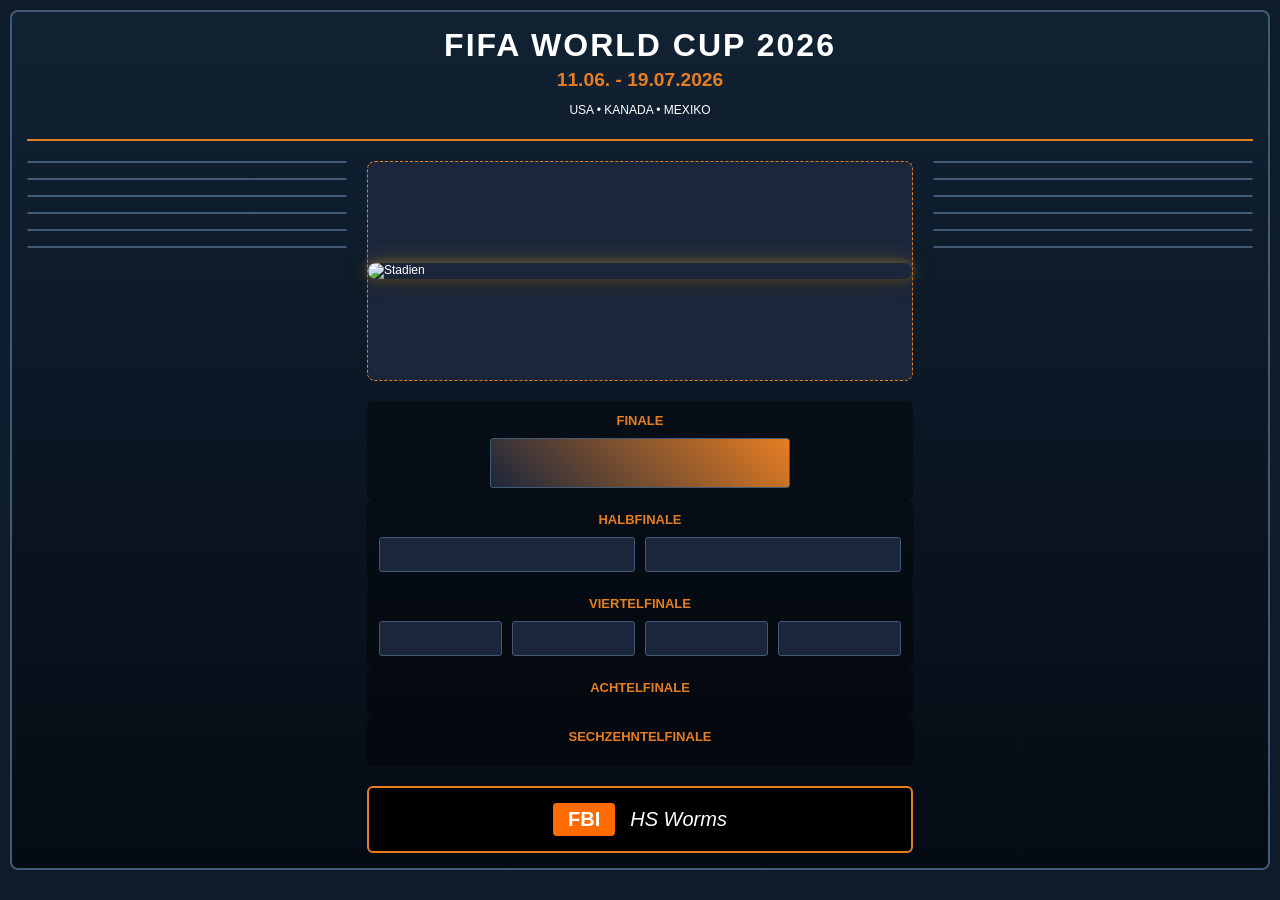
==== finalphase.html @ f233c91b "neue layout" ====
<!DOCTYPE html>
<html lang="fr">
<head>
    <meta charset="UTF-8">
    <meta name="viewport" content="width=device-width, initial-scale=1.0">
    <title>FIFA WORLD CUP  2026</title>
    <link rel="stylesheet" href="finalphase.css">
</head>
<body>

    <div class="main-container">
        <header class="main-header">
            <h1>FIFA WORLD CUP  2026</h1>
            <p class="dates">11.06. - 19.07.2026</p>
            <p class="locations">USA • KANADA • MEXIKO</p>
        </header>

        <div class="content-grid">
            
            <aside class="column-groups">
                <div class="group-card" data-group="A"></div>
                <div class="group-card" data-group="B"></div>
                <div class="group-card" data-group="C"></div>
                <div class="group-card" data-group="D"></div>
                <div class="group-card" data-group="E"></div>
                <div class="group-card" data-group="F"></div>
            </aside>


            
            <main class="center-stage">
             <!--   <section class="tournament-info">
                    <div class="-stadien-card">

                        <img src="stadien.png" alt="Stadien" class="stadien-image">
                    </div>
                       
                </section>
                -->
                
                <div class="map-section">
                    <div class="stadien-card">
                    <img src="stadien.png" alt="Stadien" class="stadien-image">
                    </div>
                </div>

                <div class="knockout-stage">
                    <div class="ko-row finale">
                        <h3>FINALE</h3>
                        <div class="match-slot big"></div>
                    </div>
                    <div class="ko-row halbfinale">
                        <h3>HALBFINALE</h3>
                        <div class="slots"><div class="match-slot"></div><div class="match-slot"></div></div>
                    </div>
                    <div class="ko-row viertelfinale">
                        <h3>VIERTELFINALE</h3>
                        <div class="slots"><div class="match-slot"></div><div class="match-slot"></div><div class="match-slot"></div><div class="match-slot"></div></div>
                    </div>
                    <div class="ko-row achtelfinale">
                        <h3>ACHTELFINALE</h3>
                        <div class="slots-grid-8"></div>
                    </div>
                    <div class="ko-row sechzehntelfinale">
                        <h3>SECHZEHNTELFINALE</h3>
                        <div class="slots-grid-16"></div>
                    </div>
                </div>

                <footer class="sponsor-banner">
                    <div class="fristo-logo">FBI</div>
                    <div class="getraenke-text">HS Worms</div>
                </footer>
            </main>

            <aside class="column-groups">
                <div class="group-card" data-group="G"></div>
                <div class="group-card" data-group="H"></div>
                <div class="group-card" data-group="I"></div>
                <div class="group-card" data-group="J"></div>
                <div class="group-card" data-group="K"></div>
                <div class="group-card" data-group="L"></div>
            </aside>

        </div>
    </div>

    <script src="finalphase.js"></script>
</body>
</html>
---- finalphase.css ----
:root {
    --bg-dark: #0d1b2a;
    --panel-bg: rgba(16, 28, 44, 0.95);
    --text-light: #ffffff;
    --accent-orange: #e67e22;
    --group-header-bg: #1b263b;
    --border-color: #415a77;
}

* {
    box-sizing: border-box;
}

body {
    margin: 0;
    padding: 10px;
    background-color: var(--bg-dark);
    color: var(--text-light);
    font-family: 'Arial', sans-serif;
    font-size: 12px;
    background-image: url('img/football-pattern.png');
    background-size: cover;
    background-position: center center;
    background-repeat: no-repeat;
    background-attachment: fixed;
}

.main-container {
    max-width: 1600px;
    margin: 0 auto;
    border: 2px solid var(--border-color);
    padding: 15px;
    background: linear-gradient(180deg, #112233 0%, #050b14 100%);
    border-radius: 8px;
    border-radius: 8px;
    background-color: rgba(10, 20, 30, 0.7);
}

/* HEADER */
.main-header {
    text-align: center;
    margin-bottom: 20px;
    border-bottom: 2px solid var(--accent-orange);
    padding-bottom: 10px;
}

.main-header h1 {
    font-size: 2rem;
    margin: 0;
    letter-spacing: 2px;
}

.dates {
    font-size: 1.2rem;
    color: var(--accent-orange);
    margin: 5px 0;
    font-weight: bold;
}

/* GRILLE PRINCIPALE (Desktop par défaut) */
.content-grid {
    display: grid;
    grid-template-columns: 320px 1fr 320px;
    gap: 20px;
}

.column-groups {
    display: flex;
    flex-direction: column;
    gap: 15px;
}

/* BLOCS DE GROUPES */
.group-card {
    background-color: var(--panel-bg);
    border: 1px solid var(--border-color);
    border-radius: 4px;
    overflow: hidden;
}

.group-header {
    background-color: var(--group-header-bg);
    color: var(--accent-orange);
    padding: 8px;
    font-weight: bold;
    text-align: center;
    border-bottom: 1px solid var(--border-color);
}

.match-row {
    display: flex;
    align-items: center;
    justify-content: space-between;
    padding: 6px 8px;
    border-bottom: 1px solid rgba(255,255,255,0.05);
}

.match-time {
    font-size: 10px;
    color: #a0aec0;
    width: 75px;
}

.team-inputs {
    display: flex;
    align-items: center;
    gap: 5px;
}

.team-name {
    width: 70px;
    overflow: hidden;
    text-overflow: ellipsis;
    white-space: nowrap;
    display: inline-block;
}

.score-box {
    width: 22px;
    height: 20px;
    background: #2c3e50;
    border: 1px solid var(--border-color);
    color: white;
    text-align: center;
    font-size: 11px;
}

/* CENTRE : STADES & PHASES FINALES */
.center-stage {
    display: flex;
    flex-direction: column;
    gap: 20px;
}

.map-section {
    height: 220px;
    background: #1b263b;
    border: 1px dashed var(--accent-orange);
    display: flex;
    align-items: center;
    justify-content: center;
    border-radius: 8px;
}

.ko-row {
    background: rgba(0,0,0,0.4);
    padding: 12px;
    border-radius: 6px;
}

.ko-row h3 {
    margin: 0 0 10px 0;
    color: var(--accent-orange);
    font-size: 13px;
    text-align: center;
}

.slots {
    display: flex;
    justify-content: space-around;
    gap: 10px;
}

/* Grilles responsives pour la phase finale */
.slots-grid-8 {
    display: grid;
    grid-template-columns: repeat(4, 1fr);
    gap: 8px;
}

.slots-grid-16 {
    display: grid;
    grid-template-columns: repeat(4, 1fr);
    gap: 6px;
}

.match-slot {
    height: 35px;
    background: #1b263b;
    border: 1px solid var(--border-color);
    border-radius: 3px;
    width: 100%;
}

.match-slot.big {
    height: 50px;
    max-width: 300px;
    margin: 0 auto;
    background: linear-gradient(45deg, #1b263b, #e67e22);
}

/* SPONSOR */
.sponsor-banner {
    margin-top: auto;
    background: #000;
    padding: 15px;
    display: flex;
    align-items: center;
    justify-content: center;
    gap: 15px;
    border-radius: 6px;
    border: 2px solid #e67e22;
}

.fristo-logo {
    background: #ff6b00;
    color: white;
    font-weight: bold;
    font-size: 20px;
    padding: 5px 15px;
    border-radius: 4px;
}

.getraenke-text {
    color: white;
    font-size: 20px;
    font-style: italic;
}

/* ==========================================
   MEDIA QUERIES (RESPONSIVE)
   ========================================== */

/* Tablettes (Écrans inférieurs à 1024px) */
@media (max-width: 1024px) {
    .content-grid {
        grid-template-columns: 1fr 1fr; /* On passe sur 2 colonnes */
    }
    
    .center-stage {
        grid-column: span 2; /* Le centre prend toute la largeur en haut ou en bas */
        order: -1; /* Place les phases finales au-dessus des groupes sur tablette */
    }

    .slots-grid-8 {
        grid-template-columns: repeat(2, 1fr); /* Moins de colonnes pour les slots */
    }
    
    .slots-grid-16 {
        grid-template-columns: repeat(2, 1fr);
    }
}

/* Smartphones (Écrans inférieurs à 768px) */
@media (max-width: 768px) {
    .content-grid {
        grid-template-columns: 1fr; /* Tout s'empile sur une seule colonne */
    }

    .center-stage {
        grid-column: span 1;
    }

    .main-header h1 {
        font-size: 1.6rem;
    }

    .slots-grid-8, .slots-grid-16 {
        grid-template-columns: 1fr; /* Une seule ligne par match en mode KO */
    }

    .slots {
        flex-direction: column;
        gap: 8px;
    }
}
.stadien-card{
     width: 100%;
    border-radius: 8px;
    overflow: hidden;
    
    /* 1. Ligne de base de la bordure (couleur Or FIFA) */
    border: 2px solid var(--accent-gold);
    
    /* 2. Effet néon : ombres superposées pour créer l'éclat diffus */
    box-shadow: 0 4px 15px rgba(0, 0, 0, 0.5),                /* Ombre portée classique */
                0 0 10px rgba(226, 177, 60, 0.5),             /* Halo néon proche */
                0 0 25px rgba(226, 177, 60, 0.3);             /* Lueur néon lointaine */
                
    /* Sécurité visuelle pour les animations */
    transition: box-shadow 0.3s ease, border-color 0.3s ease;
}
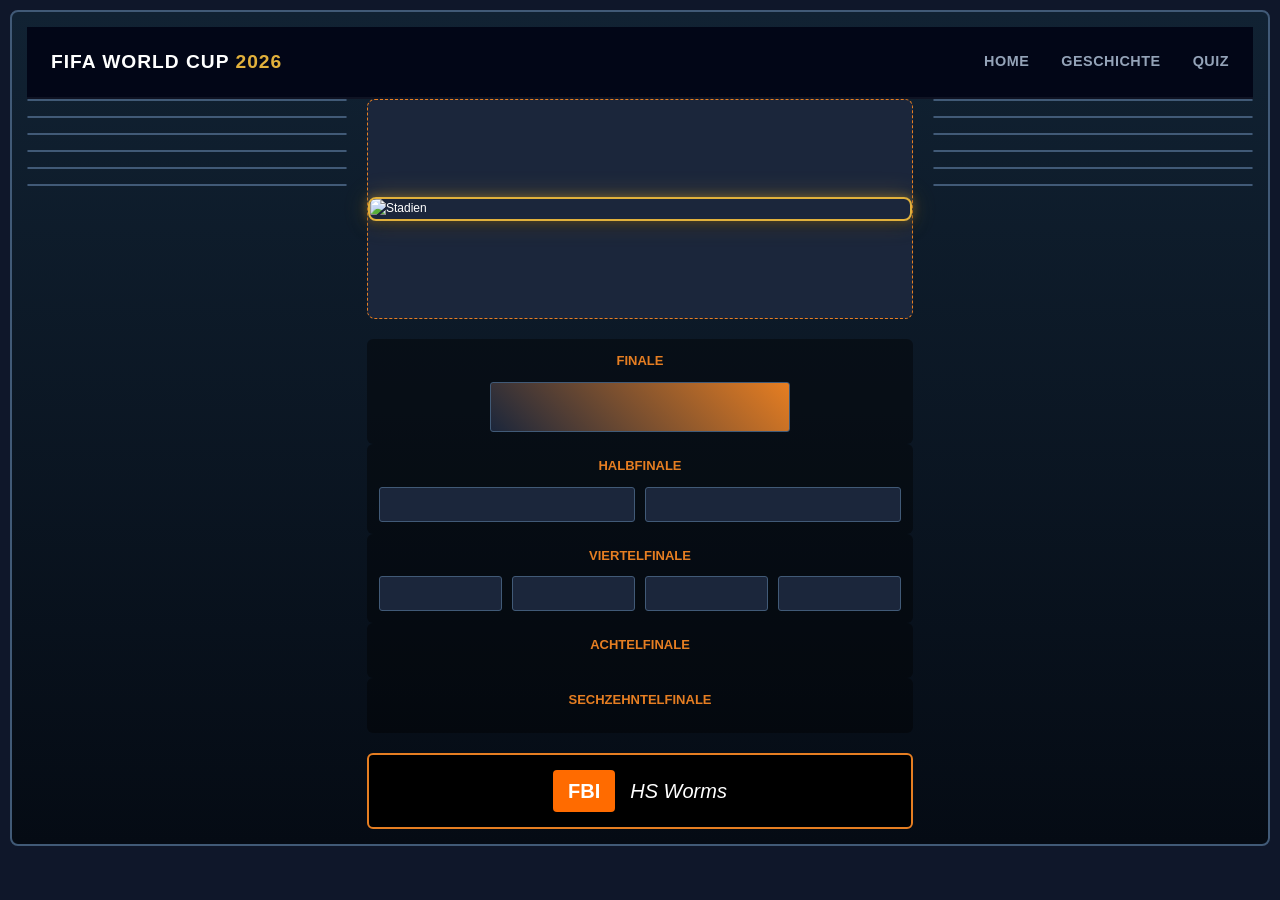
==== commit 330e9a15: "update" ====
--- a/finalphase.html
+++ b/finalphase.html
@@ -5,14 +5,29 @@
     <meta name="viewport" content="width=device-width, initial-scale=1.0">
     <title>FIFA WORLD CUP  2026</title>
     <link rel="stylesheet" href="finalphase.css">
+     <link rel="stylesheet" href="style.css">
 </head>
 <body>
 
     <div class="main-container">
-        <header class="main-header">
-            <h1>FIFA WORLD CUP  2026</h1>
-            <p class="dates">11.06. - 19.07.2026</p>
-            <p class="locations">USA • KANADA • MEXIKO</p>
+        <header class="site-header">
+            <nav class="nav-container" aria-label="Navigation principale">
+                  <div class="logo">
+                <a href="index.html"> FIFA WORLD CUP <span class="year">2026</span></a>
+            </div>
+
+                <button id="menu-toggle" class="nav-button" aria-expanded="false" aria-controls="menu">
+                    <span class="icon">☰</span>
+                    <span class="sr-only">Navigationsmenü öffnen</span>
+                </button>
+
+                <ul id="menu" class="nav-menu" hidden>
+                    <li><a href="index.html">Home</a></li>
+                    <li><a href="info.html">Geschichte</a></li>
+                    <li><a href="Quiz.html">Quiz</a></li>
+                  
+                </ul>
+            </nav>
         </header>
 
         <div class="content-grid">
--- a/style.css
+++ b/style.css
@@ -0,0 +1,1319 @@
+/* ==========================================================================
+   1. DESIGN SYSTEM & VARIABLES
+   ========================================================================== */
+:root {
+    /* Éléments de couleur inspirés du haut de gamme sportif (FIFA-style) */
+    --primary-blue: #020617;     /* Bleu nuit ultra-profond */
+    --secondary-blue: #0b1528;   /* Bleu de nuance pour les cartes */
+    --accent-gold: #e2b13c;      /* Or pour la compétition et l'interactivité */
+    --text-white: #ffffff;
+    --text-gray: #94a3b8;
+    --bg-light-slate: #0f172a;   /* Fond de page principal */
+    
+    /* Typographies standards et lisibles */
+    --font-display: 'Arial Black', -apple-system, sans-serif;
+    --font-body: 'Segoe UI', Roboto, Helvetica, Arial, sans-serif;
+}
+
+/* Reset CSS propre pour la cohérence des viewports */
+* {
+    box-sizing: border-box;
+    margin: 0;
+    padding: 0;
+}
+
+body {
+    font-family: var(--font-body);
+    background-color: var(--bg-light-slate);
+    color: var(--text-white);
+    line-height: 1.5;
+    -webkit-font-smoothing: antialiased;
+}
+
+img {
+    max-width: 100%;
+    height: auto;
+    display: block;
+}
+
+/* ==========================================================================
+   2. RESPONSIVE LAYOUT (CSS GRID STRUCTURAL)
+   ========================================================================== */
+.grid-container {
+    display: grid;
+    grid-template-areas: 
+        "header"
+        "main"
+        "footer";
+    grid-template-rows: auto 1fr auto;
+    min-height: 100vh;
+}
+
+.main-header  { grid-area: header; }
+.main-content { grid-area: main; }
+.main-footer  { grid-area: footer; }
+
+/* ==========================================================================
+   3. HEADER & NAVIGATION (CSS FLEXBOX - MOBILE-FIRST)
+   ========================================================================== */
+.main-header {
+    display: flex;
+    justify-content: space-between;
+    align-items: center;
+    background-color: var(--primary-blue);
+    padding: 1rem 1.5rem;
+    height: 70px;
+    position: sticky;
+    top: 0;
+    z-index: 1000;
+    border-bottom: 2px solid rgba(255, 255, 255, 0.05);
+}
+
+.logo a {
+    font-family: var(--font-display);
+    color: var(--text-white);
+    text-decoration: none;
+    font-size: 1.2rem;
+    letter-spacing: 1px;
+    text-transform: uppercase;
+}
+
+.logo .year {
+    color: var(--accent-gold);
+}
+
+/* Navigation tiroir masquée à droite sur Mobile */
+.nav-list {
+    display: flex;
+    flex-direction: column;
+    position: fixed;
+    top: 70px;
+    right: -100%; /* Sorti de l'écran par défaut */
+    width: 260px;
+    height: calc(100vh - 70px);
+    background-color: var(--primary-blue);
+    padding: 2.5rem 2rem;
+    gap: 2rem;
+    list-style: none;
+    transition: right 0.3s cubic-bezier(0.4, 0, 0.2, 1);
+    border-left: 1px solid rgba(255, 255, 255, 0.1);
+}
+
+/* État ouvert appliqué par JavaScript */
+.nav-list.open {
+    right: 0;
+}
+
+.nav-list a {
+    color: var(--text-gray);
+    text-decoration: none;
+    font-weight: 600;
+    font-size: 1.1rem;
+    text-transform: uppercase;
+    letter-spacing: 0.5px;
+    transition: color 0.2s ease;
+}
+
+.nav-list a:hover, 
+.nav-list a.active {
+    color: var(--text-white);
+    border-left: 3px solid var(--accent-gold);
+    padding-left: 10px;
+}
+
+/* Bouton Menu Burger en pur CSS */
+.menu-toggle {
+    display: flex;
+    flex-direction: column;
+    justify-content: space-between;
+    width: 24px;
+    height: 18px;
+    background: transparent;
+    border: none;
+    cursor: pointer;
+}
+
+.menu-toggle span {
+    width: 100%;
+    height: 2px;
+    background-color: var(--text-white);
+    transition: all 0.2s ease;
+}
+
+/* ==========================================================================
+   4. SECTIONS & COMPONENTS (CONTENU PRINCIPAL)
+   ========================================================================== */
+
+/* --- Hero Section --- */
+.hero-section {
+    background-image: linear-gradient(rgba(15, 23, 42, 0.3), rgba(15, 23, 42, 0.8)), url('../assets/hero-bg.jpg');
+    background-size: cover;
+    background-position: center;
+    min-height: 60vh;
+    display: flex;
+    align-items: center;
+    padding: 2rem 1.5rem;
+}
+
+.hero-overlay {
+    max-width: 800px;
+    position: center;
+    color:#e2b13c;
+}
+
+.hero-overlay h1 {
+    font-family: var(--font-display);
+    font-size: 2.5rem;
+    text-transform: uppercase;
+    line-height: 1.1;
+    margin-bottom: 1rem;
+    letter-spacing: -1px;
+}
+
+.hero-overlay p {
+    color: var(--text-gray);
+    font-size: 1.1rem;
+    max-width: 600px;
+}
+
+/* --- Section Conteneur Technologie Ballon --- */
+.ball-feature-container {
+    background-image: linear-gradient(rgba(2, 6, 23, 0.4), rgba(2, 6, 23, 0.85)), url('../assets/ball-tech-bg.jpg');
+    background-size: cover;
+    background-position: center;
+    background-repeat: no-repeat;
+    display: flex;
+    align-items: flex-end;
+    justify-content: center;
+    min-height: 420px;
+    padding: 2rem 1.5rem;
+    margin: 3rem 0;
+}
+
+.ball-text-box {
+    background-color: rgba(2, 6, 23, 0.9);
+    backdrop-filter: blur(8px);
+    -webkit-backdrop-filter: blur(8px);
+    padding: 1.5rem;
+    border-radius: 4px;
+    border-left: 4px solid var(--accent-gold);
+    max-width: 650px;
+}
+
+.ball-text-box .tag {
+    color: var(--accent-gold);
+    font-weight: 700;
+    text-transform: uppercase;
+    font-size: 0.8rem;
+    letter-spacing: 1px;
+}
+
+.ball-text-box h2 {
+    font-family: var(--font-display);
+    margin: 0.5rem 0;
+    font-size: 1.6rem;
+    text-transform: uppercase;
+}
+
+.ball-text-box p {
+    color: var(--text-gray);
+    font-size: 0.95rem;
+    line-height: 1.6;
+}
+
+/* --- Section News (CSS Grid Mobile-First) --- */
+.news-section {
+    padding: 2rem 1.5rem;
+    max-width: 1400px;
+    margin: 0 auto;
+}
+
+.news-section h2 {
+    font-family: var(--font-display);
+    font-size: 1.8rem;
+    text-transform: uppercase;
+    margin-bottom: 1.5rem;
+    position: relative;
+    padding-bottom: 0.5rem;
+}
+
+.news-section h2::after {
+    content: '';
+    position: absolute;
+    bottom: 0;
+    left: 0;
+    width: 50px;
+    height: 3px;
+    background-color: var(--accent-gold);
+}
+
+.news-grid {
+    display: grid;
+    grid-template-columns: 1fr; /* 1 colonne par défaut sur mobile */
+    gap: 2rem;
+}
+
+.news-card {
+    background-color: var(--secondary-blue);
+    border-radius: 6px;
+    overflow: hidden;
+    transition: transform 0.2s ease, box-shadow 0.2s ease;
+    border: 1px solid rgba(255, 255, 255, 0.03);
+}
+
+.news-card:hover {
+    transform: translateY(-4px);
+    box-shadow: 0 10px 20px rgba(0,0,0,0.3);
+}
+
+.news-card img {
+    width: 100%;
+    height: 200px;
+    object-fit: cover;
+}
+
+.card-content {
+    padding: 1.5rem;
+}
+
+.card-content .category {
+    color: var(--accent-gold);
+    font-size: 0.75rem;
+    text-transform: uppercase;
+    font-weight: 700;
+    letter-spacing: 0.5px;
+}
+
+.card-content h3 {
+    margin: 0.5rem 0;
+    font-size: 1.25rem;
+    line-height: 1.3;
+}
+
+.card-content p {
+    color: var(--text-gray);
+    font-size: 0.9rem;
+    line-height: 1.5;
+}
+
+/* ==========================================================================
+   5. FOOTER
+   ========================================================================== */
+.main-footer {
+    background-color: var(--primary-blue);
+    padding: 2rem 1.5rem;
+    text-align: center;
+    border-top: 1px solid rgba(255, 255, 255, 0.05);
+    font-size: 0.85rem;
+    color: var(--text-gray);
+}
+
+/* ==========================================================================
+   6. RESPONSIVE TABLET & DESKTOP (VIEWPORTS JUSQU'À 1920px)
+   ========================================================================== */
+@media (min-width: 768px) {
+    
+    /* Changement structurel Navigation : Disparition du burger */
+    .menu-toggle {
+        display: none;
+    }
+
+    /* Le menu repasse à l'horizontale intégrée au header */
+    .nav-list {
+        position: static;
+        flex-direction: row;
+        width: auto;
+        height: auto;
+        padding: 0;
+        border: none;
+        gap: 2.5rem;
+    }
+
+    .nav-list a {
+        font-size: 0.9rem;
+        padding: 1.6rem 0;
+        position: relative;
+    }
+
+    /* Effet FIFA : Ligne dorée animée sous le lien actif au survol */
+    .nav-list a:hover, 
+    .nav-list a.active {
+        color: var(--text-white);
+        border-left: none;
+        padding-left: 0;
+    }
+
+    .nav-list a::after {
+        content: '';
+        position: absolute;
+        bottom: 0;
+        left: 0;
+        width: 0;
+        height: 3px;
+        background-color: var(--accent-gold);
+        transition: width 0.2s ease;
+    }
+
+    .nav-list a:hover::after,
+    .nav-list a.active::after {
+        width: 100%;
+    }
+
+    /* Mise en page de la section Hero */
+    .hero-overlay h1 {
+        font-size: 4rem;
+    }
+
+    /* Ajustement de la section Technologie Ballon */
+    .ball-feature-container {
+        min-height: 520px;
+        align-items: center;
+        justify-content: flex-start;
+        padding: 4rem;
+    }
+
+    .ball-text-box {
+        padding: 2.5rem;
+    }
+
+    .ball-text-box h2 {
+        font-size: 2.2rem;
+    }
+    .ball-design-container {
+    /* Chemin vers la deuxième photo (ex: les détails de la surface du ballon) */
+    background-image: linear-gradient(rgba(2, 6, 23, 0.4), rgba(2, 6, 23, 0.85)), url('../assets/ball-surface-bg.jpg');
+}
+
+    /* Grille de News multi-colonnes en CSS
+    /* ==========================================================================
+   ZOOM STADES : AJUSTEMENT DE VOS PROPRIÉTÉS FLEXBOX
+   ========================================================================== */
+
+/* Votre ".container" adapté au thème Coupe du Monde */
+.stadium-images-container {
+    display: flex;
+    flex-direction: row;        /* Aligne les 3 blocs en ligne comme vous l'avez demandé */
+    background: var(--primary-blue); /* Remplace le gris par votre bleu FIFA pour rester pro */
+    padding: 1em;               /* Garde votre espace de 1em */
+    border-radius: 1.5em;       /* Légèrement réduit pour un rendu plus net sur les angles */
+    gap: 0.5em;                 /* Crée un espace régulier entre vos blocs */
+}
+
+/* Votre ".item" adapté aux images de stades */
+.stadium-item {
+    flex: 1;                    /* Force les 3 blocs à occuper exactement la même largeur */
+    background: var(--accent-gold); /* Remplace l'orange par votre couleur Or de la compétition */
+    padding: 0.5em;             /* Espace interne pour créer un cadre autour de l'image */
+    border: 0.15em solid var(--accent-gold); /* Bordure en harmonie avec le thème */
+    border-radius: 0.5em;       /* Garde vos arrondis de 0.5em */
+    height: 140px;              /* Fixe une hauteur identique pour vos 3 boîtes */
+    overflow: hidden;           /* Coupe les bords des photos pour qu'elles respectent vos arrondis */
+}
+
+/* Gestion de l'image à l'intérieur de vos ".item" */
+.stadium-item img {
+    width: 100%;
+    height: 100%;
+    object-fit: cover;          /* Rplit le bloc proprement sans déformer la photo du stade */
+    border-radius: 0.3em;       /* Arrondit aussi la photo pour un rendu parfait */
+    transition: transform 0.3s ease;
+}
+
+/* Effet bonus au survol */
+.stadium-item img:hover {
+    transform: scale(1.05);     /* Zoom léger de l'image dans son cadre au survol */
+}
+
+/* --- ADAPTATION DESKTOP --- */
+@media (min-width: 768px) {
+    .stadium-item {
+        height: 180px;          /* On agrandit vos boîtes d'images sur grand écran */
+    }
+}
+.press-carousel {
+    display: flex;
+    flex-direction: row;
+    overflow-x: auto;          /* Active le défilement horizontal obligatoire */
+    overflow-y: hidden;         /* Interdit le défilement vertical */
+    scroll-snap-type: x mandatory; /* Force l'image à se caler parfaitement à l'écran */
+    background-color: var(--primary-blue);
+    height: 200px;              /* Hauteur identique aux autres cartes de news */
+}
+
+/* Personnalisation de la barre de défilement pour un effet discret */
+.press-carousel::-webkit-scrollbar {
+    height: 6px;
+}
+.press-carousel::-webkit-scrollbar-thumb {
+    background-color: var(--accent-gold);
+    border-radius: 10px;
+}
+
+/* Chaque bloc d'image individuel à l'intérieur du défilement */
+.press-slide {
+    flex: 0 0 85%;              /* Chaque image occupe 85% de la largeur pour laisser deviner la suivante */
+    scroll-snap-align: start;   /* Aligne le début de chaque image lors du défilement */
+    position: relative;
+    overflow: hidden;
+    height: auto;
+}
+
+/* Redimensionnement parfait des photos */
+.press-slide img {
+    width: auto;
+    height: auto;
+    object-fit: cover;          /* Remplit la boîte sans déformer les visages */
+}
+
+/* --- ADAPTATION DESKTOP (Écrans plus grands) --- */
+@media (min-width: 768px) {
+    .press-carousel {
+        height: 220px;          /* Légère augmentation de hauteur sur PC */
+    }
+    
+    .press-slide {
+        flex: 0 0 100%;         /* Sur PC, l'image occupe toute la largeur de la carte */
+    }
+}
+
+/* Conteneur principal : Empilement vertical par défaut (Mobile) */
+.ball-neon-layout {
+    display: flex;
+    flex-direction: column; /* L'image s'affiche en premier, le texte en dessous */
+    gap: 1.5rem;
+    padding: 1rem;
+    background: transparent;
+}
+
+/* Boîte de l'image (Agrandie) */
+.ball-image-box {
+    width: 100%;
+    border-radius: 8px;
+    overflow: hidden;
+    
+    /* 1. Ligne de base de la bordure (couleur Or FIFA) */
+    border: 2px solid var(--accent-gold);
+    
+    /* 2. Effet néon : ombres superposées pour créer l'éclat diffus */
+    box-shadow: 0 4px 15px rgba(0, 0, 0, 0.5),                /* Ombre portée classique */
+                0 0 10px rgba(226, 177, 60, 0.5),             /* Halo néon proche */
+                0 0 25px rgba(226, 177, 60, 0.3);             /* Lueur néon lointaine */
+                
+    /* Sécurité visuelle pour les animations */
+    transition: box-shadow 0.3s ease, border-color 0.3s ease;
+}
+
+.ball-image-box img {
+    width: 100%;
+    height: 250px; /* Hauteur fixe et propre sur smartphone */
+    object-fit: cover; /* Zoom et adaptation parfaite sans distorsion */
+    m
+}
+
+/* Bloc de texte avec effet Bordure Néon Dorée */
+.ball-neon-layout .neon-border {
+    background-color: var(--secondary-blue);
+    padding: 1.5rem;
+    border-radius: 6px;
+    border: 2px solid var(--accent-gold);
+    /* Éclat lumineux néon (externe et interne) */
+    box-shadow: 0 0 15px rgba(226, 177, 60, 0.4), 
+                inset 0 0 15px rgba(226, 177, 60, 0.2);
+}
+
+
+
+/* ==========================================================================
+   2. CARTE MÉDIA : CARROUSEL DE PRESSE HORIZONTAL
+   ========================================================================== */
+
+/* Conteneur de défilement horizontal */
+.press-carousel {
+    display: flex;
+    flex-direction: row;
+    overflow-x: auto; /* Active le scroll horizontal tactile */
+    overflow-y: hidden;
+    scroll-snap-type: x mandatory; /* Calage automatique de l'image au scroll */
+    height: 180px;
+    background-color: #000;
+}
+
+/* Personnalisation fine de la scrollbar */
+.press-carousel::-webkit-scrollbar {
+    height: 5px;
+}
+.press-carousel::-webkit-scrollbar-thumb {
+    background-color: var(--accent-gold);
+    border-radius: 10px;
+}
+
+/* Chaque diapositive de photo */
+.press-slide {
+    flex: 0 0 85%; /* On voit 85% de l'image + un bout de la suivante pour inciter à scroller */
+    scroll-snap-align: start;
+}
+
+.press-slide img {
+    width: 100%;
+    height: 100%;
+    object-fit: cover;
+}
+
+/* ==========================================================================
+   3. CARTE STADES : ALIGNEMENT COMPACT DES TROIS BLOCS
+   ========================================================================== */
+
+/* Conteneur en ligne (Votre structure .container ajustée) */
+.stadium-images-container {
+    display: flex;
+    flex-direction: row;
+    background: var(--secondary-blue);
+    padding: 0.75rem;
+    gap: 0.5rem;
+}
+
+/* Chaque boîte de stade (Votre structure .item ajustée) */
+.stadium-item {
+    flex: 1; /* Largeur strictement identique pour les 3 blocs (1/3 chacun) */
+    height: 120px;
+    overflow: hidden;
+    border-radius: 4px;
+    border: 1px solid rgba(255, 255, 255, 0.1);
+}
+
+.stadium-item img {
+    width: 100%;
+    height: 100%;
+    object-fit: cover;
+    transition: transform 0.3s ease;
+}
+
+/* Animation premium au survol */
+.stadium-item img:hover {
+    transform: scale(1.08);
+}
+
+
+/* ==========================================================================
+   4. ADAPTATION GRAND ÉCRAN (ORDINATEUR / TABLETTE)
+   ========================================================================== */
+
+@media (min-width: 768px) {
+    
+    /* Layout Ballon : Côte à côte et inversion (Texte à gauche, Image à droite) */
+    .ball-neon-layout {
+        flex-direction: row-reverse;
+        align-items: stretch; /* Force l'image et le texte à avoir EXACTEMENT la même hauteur */
+        gap: 2.5rem;
+        padding: 2rem 0;
+    }
+
+    .ball-image-box, 
+    .ball-neon-layout .neon-border {
+        flex: 1;
+        width: 50%; /* Équilibre parfait 50/50 */
+    }
+
+    .ball-image-box img {
+        height: 100%; /* S'étire sur toute la hauteur du bloc de texte */
+        min-height: 380px;
+        height: auto; /* Maintient les proportions de l'image sans déformation */
+    }
+
+    .ball-neon-layout .neon-border {
+        display: flex;
+        flex-direction: column;
+        justify-content: center; /* Centre verticalement le texte à côté de l'image */
+        padding: 2.5rem;
+    }
+
+    /* Ajustements des cartes de la grille d'actualités */
+    .press-carousel {
+        height: 200px;
+    }
+    
+    .press-slide {
+        flex: 0 0 100%; /* Sur PC, l'image prend toute la largeur de sa carte */
+    }
+
+    .stadium-item {
+        height: 140px;
+    }
+}
+read-more-link {
+    display: inline-block;
+    margin-top: 1rem;
+    color: var(--accent-gold);
+    text-decoration: none;
+    font-size: 0.85rem;
+    font-weight: bold;
+    transition: color 0.2s ease;
+}
+
+.read-more-link:hover {
+    color: var(--text-white);
+}
+.video-container {
+    display: flex;
+    justify-content: center;
+    align-items: center;
+    margin: 2rem auto;
+    width: 100%;
+}
+
+/* ==========================================================================
+   1. DESIGN SYSTEM & VARIABLES
+   ========================================================================== */
+:root {
+    --primary-blue: #020617;     /* Bleu nuit ultra-profond */
+    --secondary-blue: #0b1528;   /* Bleu de nuance pour les cartes */
+    --accent-gold: #e2b13c;      /* Or pour la compétition et les titres */
+    --text-white: #ffffff;
+    --text-gray: #94a3b8;
+    --bg-light-slate: #0f172a;   /* Fond de page principal */
+    
+    --font-body: 'Inter', 'Segoe UI', Roboto, Helvetica, Arial, sans-serif;
+}
+
+/* Reset de base */
+* {
+    box-sizing: border-box;
+    margin: 0;
+    padding: 0;
+}
+
+body {
+    font-family: var(--font-body);
+    background-color: var(--bg-light-slate);
+    color: var(--text-white);
+    line-height: 1.6;
+    -webkit-font-smoothing: antialiased;
+}
+
+a {
+    color: var(--accent-gold);
+    text-decoration: none;
+    font-weight: 600;
+    transition: color 0.2s ease;
+}
+
+a:hover {
+    color: var(--text-white);
+}
+
+/* ==========================================================================
+   2. STRUCTURAL LAYOUT (GRID)
+   ========================================================================== */
+.grid-container {
+    display: grid;
+    grid-template-areas: 
+        "header"
+        "main"
+        "footer";
+    grid-template-rows: auto 1fr auto;
+    min-height: 100vh;
+}
+
+.site-header { grid-area: header; }
+.main-content { grid-area: main; }
+.site-footer  { grid-area: footer; }
+
+/* ==========================================================================
+   3. HEADER & NAVIGATION
+   ========================================================================== */
+.site-header {
+    background-color: var(--primary-blue);
+    position: sticky;
+    top: 0;
+    z-index: 1000;
+    border-bottom: 2px solid rgba(255, 255, 255, 0.05);
+}
+
+.nav-container {
+    display: flex;
+    justify-content: space-between;
+    align-items: center;
+    max-width: 1400px;
+    margin: 0 auto;
+    padding: 1rem 1.5rem;
+    height: 70px;
+}
+
+.site-logo {
+    font-weight: 800;
+    font-size: 1.3rem;
+    letter-spacing: 1px;
+    text-transform: uppercase;
+}
+
+.logo-highlight {
+    color: var(--accent-gold);
+}
+
+/* Menu de navigation standard */
+.nav-menu {
+    display: flex;
+    gap: 2rem;
+    list-style: none;
+}
+
+.nav-menu a {
+    color: var(--text-gray);
+    text-transform: uppercase;
+    font-size: 0.9rem;
+    letter-spacing: 0.5px;
+    font-weight: 600;
+    padding: 0.5rem 0;
+    position: relative;
+}
+
+.nav-menu a:hover {
+    color: var(--text-white);
+}
+
+.nav-menu a::after {
+    content: '';
+    position: absolute;
+    bottom: 0;
+    left: 0;
+    width: 0;
+    height: 2px;
+    background-color: var(--accent-gold);
+    transition: width 0.2s ease;
+}
+
+.nav-menu a:hover::after {
+    width: 100%;
+}
+
+/* Bouton Burger (Masqué sur PC par défaut) */
+.nav-button {
+    display: none;
+    background: transparent;
+    border: none;
+    color: var(--text-white);
+    font-size: 1.8rem;
+    cursor: pointer;
+}
+
+.sr-only {
+    position: absolute;
+    width: 1px;
+    height: 1px;
+    padding: 0;
+    margin: -1px;
+    overflow: hidden;
+    clip: rect(0, 0, 0, 0);
+    border: 0;
+}
+
+/* ==========================================================================
+   4. MAIN CONTENT & SECTIONS
+   ========================================================================== */
+.main-content {
+    max-width: 1200px;
+    margin: 0 auto;
+    padding: 3rem 1.5rem;
+    width: 100%;
+}
+
+/* En-tête de la page */
+.page-header {
+    text-align: center;
+    margin-bottom: 4rem;
+}
+
+.page-header h1 {
+    font-size: 2.8rem;
+    font-weight: 800;
+    text-transform: uppercase;
+    letter-spacing: -1px;
+    margin-bottom: 1rem;
+}
+
+.page-header p {
+    color: var(--text-gray);
+    font-size: 1.1rem;
+    max-width: 700px;
+    margin: 0 auto;
+}
+
+/* Titres globaux des sections */
+h2 {
+    font-size: 1.8rem;
+    font-weight: 700;
+    text-transform: uppercase;
+    margin-bottom: 1.5rem;
+    position: relative;
+    padding-bottom: 0.5rem;
+}
+
+h2::after {
+    content: '';
+    position: absolute;
+    bottom: 0;
+    left: 0;
+    width: 40px;
+    height: 3px;
+    background-color: var(--accent-gold);
+}
+
+/* --- Grille des Records (Cards) --- */
+.info-grid {
+    display: grid;
+    grid-template-columns: repeat(auto-fit, minmax(320px, 1fr));
+    gap: 2rem;
+    margin-bottom: 5rem;
+}
+
+.info-card {
+    background-color: var(--secondary-blue);
+    border-radius: 8px;
+    padding: 2rem;
+    display: flex;
+    gap: 1.5rem;
+    border: 1px solid rgba(255, 255, 255, 0.03);
+    transition: transform 0.2s ease, box-shadow 0.2s ease;
+}
+
+.info-card:hover {
+    transform: translateY(-4px);
+    box-shadow: 0 10px 25px rgba(0, 0, 0, 0.3);
+}
+
+.card-icon {
+    font-size: 2rem;
+    min-width: 50px;
+    height: 50px;
+    display: flex;
+    align-items: center;
+    justify-content: center;
+    border-radius: 50%;
+}
+
+/* Variantes de couleurs pour les icônes */
+.icon-neon-bg {
+    background-color: rgba(226, 177, 60, 0.1);
+    border: 1px solid var(--accent-gold);
+}
+
+.icon-blue {
+    background-color: rgba(14, 165, 233, 0.1);
+    border: 1px solid #0ea5e9;
+}
+
+.icon-gray {
+    background-color: rgba(148, 163, 184, 0.1);
+    border: 1px solid var(--text-gray);
+}
+
+.card-text h2 {
+    font-size: 1.25rem;
+    margin-bottom: 0.5rem;
+    padding-bottom: 0;
+}
+
+.card-text h2::after { display: none; } /* Enlève la ligne sous les h2 des cartes */
+
+.card-text p {
+    color: var(--text-gray);
+    font-size: 0.95rem;
+}
+
+/* --- Section Zeitstrahl (Timeline) --- */
+.history-timeline {
+    margin-bottom: 5rem;
+}
+
+.history-timeline .info-card {
+    margin-bottom: 1.5rem;
+    border-left: 4px solid var(--accent-gold);
+    display: block; /* Aligne le contenu à la verticale pour la timeline */
+}
+
+.history-timeline .info-card h2 {
+    color: var(--accent-gold);
+    font-size: 1.4rem;
+    font-weight: 800;
+}
+
+/* --- Table : Erfolgreichste Nationen --- */
+.top-nations {
+    margin-bottom: 2rem;
+}
+
+.top-nations table {
+    width: 100%;
+    border-collapse: collapse;
+    background-color: var(--secondary-blue);
+    border-radius: 8px;
+    overflow: hidden;
+    margin-top: 1.5rem;
+    border: 1px solid rgba(255, 255, 255, 0.03);
+}
+
+.top-nations th, 
+.top-nations td {
+    padding: 1rem 1.5rem;
+    text-align: left;
+}
+
+.top-nations th {
+    background-color: var(--primary-blue);
+    color: var(--accent-gold);
+    font-weight: 700;
+    text-transform: uppercase;
+    font-size: 0.85rem;
+    letter-spacing: 0.5px;
+}
+
+.top-nations tr {
+    border-bottom: 1px solid rgba(255, 255, 255, 0.05);
+    transition: background-color 0.2s ease;
+}
+
+.top-nations tr:last-child {
+    border-bottom: none;
+}
+
+.top-nations tbody tr:hover {
+    background-color: rgba(255, 255, 255, 0.02);
+}
+
+.top-nations td:last-child {
+    font-weight: 700;
+    color: var(--accent-gold);
+}
+
+/* ==========================================================================
+   5. SITE FOOTER
+   ========================================================================== */
+.site-footer {
+    background-color: var(--primary-blue);
+    padding: 2rem 1.5rem;
+    text-align: center;
+    border-top: 1px solid rgba(255, 255, 255, 0.05);
+    font-size: 0.9rem;
+    color: var(--text-gray);
+}
+
+/* ==========================================================================
+   6. RESPONSIVE DESIGN (MEDIA QUERIES)
+   ========================================================================== */
+@media (max-width: 768px) {
+    .page-header h1 {
+        font-size: 2.2rem;
+    }
+
+    /* Activation du bouton burger pour mobile */
+    .nav-button {
+        display: block;
+    }
+
+    /* Transformation du menu en tiroir vertical masqué */
+    .nav-menu {
+        display: none; /* Cache par défaut si JavaScript bascule la visibilité */
+        flex-direction: column;
+        position: absolute;
+        top: 70px;
+        left: 0;
+        width: 100%;
+        background-color: var(--primary-blue);
+        padding: 2rem;
+        box-shadow: 0 10px 15px rgba(0,0,0,0.4);
+        border-bottom: 1px solid rgba(255, 255, 255, 0.1);
+        gap: 1.5rem;
+    }
+
+    /* Classe déclenchée si le menu n'est pas masqué par l'attribut hidden */
+    .nav-menu:not([hidden]) {
+        display: flex;
+    }
+
+    .info-card {
+        flex-direction: column;
+        gap: 1rem;
+    }
+
+    .card-icon {
+        align-self: flex-start;
+    }
+}
+
+/* ==========================================================================
+   CSS POUR LES LIGNES DE MATCH (TABLEAU DE RÉSERVATION)
+   ========================================================================== */
+
+/* Conteneur parent de vos lignes (Optionnel : à ajouter autour de vos articles si nécessaire) */
+.match-table-container {
+    display: flex;
+    flex-direction: column;
+    gap: 1rem;
+    max-width: 1200px;
+    margin: 2rem auto;
+    padding: 0 1rem;
+}
+
+/* Structure globale d'une ligne de match */
+.table-row {
+    display: grid;
+    grid-template-columns: 1.5fr 2fr 2fr 1fr; /* Alignement parfait des 4 colonnes sur PC */
+    align-items: center;
+    background-color: var(--secondary-blue, #0b1528);
+    border: 1px solid rgba(255, 255, 255, 0.05);
+    border-radius: 8px;
+    padding: 1rem 1.5rem;
+    gap: 1.5rem;
+    transition: transform 0.2s ease, box-shadow 0.2s ease, border-color 0.2s ease;
+}
+
+/* Effet au survol de la ligne */
+.table-row:hover {
+    transform: translateY(-2px);
+    border-color: var(--accent-gold, #e2b13c);
+    box-shadow: 0 6px 20px rgba(0, 0, 0, 0.4);
+}
+
+/* Éléments de texte génériques dans les colonnes */
+.col-teams, .col-venue, .col-time, .col-action {
+    display: flex;
+    align-items: center;
+    color: var(--text-white, #ffffff);
+    font-size: 0.95rem;
+}
+
+/* --- 1. Colonne Équipes (Badges + VS) --- */
+.col-teams {
+    gap: 0.75rem;
+    font-weight: 700;
+}
+
+.team-badge {
+    background-color: var(--primary-blue, #020617);
+    padding: 0.4rem 0.8rem;
+    border-radius: 4px;
+    letter-spacing: 0.5px;
+    border: 1px solid rgba(255, 255, 255, 0.1);
+}
+
+.match-vs {
+    color: var(--accent-gold, #e2b13c);
+    font-size: 0.8rem;
+    font-weight: 800;
+}
+
+/* --- 2. Colonne Lieux et Horaires (Icônes + Texte) --- */
+.col-venue .icon, 
+.col-time .icon {
+    margin-right: 0.5rem;
+    font-size: 1.1rem;
+}
+
+.text-truncate {
+    white-space: nowrap;
+    overflow: hidden;
+    text-overflow: ellipsis;
+}
+
+.col-time {
+    color: var(--text-gray, #94a3b8);
+}
+
+/* --- 3. Colonne Action (Bouton Réservation) --- */
+.col-action {
+    justify-content: flex-end;
+}
+
+.btn-select-match {
+    background-color: transparent;
+    color: var(--accent-gold, #e2b13c);
+    border: 2px solid var(--accent-gold, #e2b13c);
+    padding: 0.6rem 1.2rem;
+    font-size: 0.9rem;
+    font-weight: 700;
+    border-radius: 6px;
+    cursor: pointer;
+    display: flex;
+    align-items: center;
+    gap: 0.5rem;
+    width: 100%;
+    justify-content: center;
+    transition: background-color 0.2s ease, color 0.2s ease, transform 0.1s ease;
+}
+
+.btn-select-match:hover {
+    background-color: var(--accent-gold, #e2b13c);
+    color: var(--primary-blue, #020617);
+}
+
+.btn-select-match:active {
+    transform: scale(0.97);
+}
+
+/* ==========================================================================
+   ADAPTATION MOBILE (RESPONSIVE)
+   ========================================================================== */
+@media (max-width: 900px) {
+    .table-row {
+        grid-template-columns: 1fr; /* Passage sur une seule colonne verticale */
+        gap: 0.8rem;
+        padding: 1.25rem;
+    }
+    
+    .col-action {
+        justify-content: center;
+        margin-top: 0.5rem;
+    }
+    
+    .btn-select-match {
+        width: 100%; /* Le bouton prend toute la largeur sur smartphone */
+    }
+    
+    .text-truncate {
+        white-space: normal; /* Permet le retour à la ligne du stade si besoin sur mobile */
+    }
+}
+/* ==========================================================================
+   CSS POUR LA PAGE DE RÉSERVATION (FORMULAIRE & TICKETS)
+   ========================================================================== */
+
+/* Structure de la section centrale */
+.booking-section {
+    padding: 2rem 1rem;
+    max-width: 800px;
+    margin: 0 auto;
+}
+
+.booking-container {
+    background-color: var(--secondary-blue, #0b1528);
+    border: 1px solid rgba(255, 255, 255, 0.05);
+    border-radius: 12px;
+    padding: 2.5rem;
+    box-shadow: 0 10px 30px rgba(0, 0, 0, 0.4);
+}
+
+/* --- 1. Gestion des messages d'erreur --- */
+#error-message:not(:empty) {
+    background-color: rgba(239, 68, 68, 0.1);
+    border: 1px solid #ef4444;
+    color: #f87171;
+    padding: 1rem;
+    border-radius: 6px;
+    margin-bottom: 1.5rem;
+    font-size: 0.9rem;
+    font-weight: 600;
+}
+
+/* --- 2. Résumé du match sélectionné --- */
+.reservation-summary {
+    background-color: var(--primary-blue, #020617);
+    border-left: 4px solid var(--accent-gold, #e2b13c);
+    border-radius: 4px;
+    padding: 1.5rem;
+    margin-bottom: 2.5rem;
+}
+
+.reservation-summary p {
+    color: var(--text-gray, #94a3b8);
+    font-size: 1rem;
+    margin-bottom: 0.75rem;
+}
+
+.reservation-summary p:last-child {
+    margin-bottom: 0;
+}
+
+.reservation-summary strong {
+    color: var(--text-white, #ffffff);
+    display: inline-block;
+    width: 90px;
+}
+
+.reservation-summary span {
+    color: var(--accent-gold, #e2b13c);
+    font-weight: 600;
+}
+
+/* --- 3. Formulaire de saisie --- */
+#reservation-form {
+    display: flex;
+    flex-direction: column;
+    gap: 1.5rem;
+}
+
+.form-group {
+    display: flex;
+    flex-direction: column;
+    gap: 0.5rem;
+}
+
+.form-group label {
+    color: var(--text-white, #ffffff);
+    font-size: 0.9rem;
+    font-weight: 600;
+    text-transform: uppercase;
+    letter-spacing: 0.5px;
+}
+
+.form-group input {
+    background-color: var(--primary-blue, #020617);
+    border: 1px solid rgba(255, 255, 255, 0.1);
+    color: var(--text-white, #ffffff);
+    padding: 0.85rem 1rem;
+    border-radius: 6px;
+    font-family: inherit;
+    font-size: 1rem;
+    transition: border-color 0.2s ease, box-shadow 0.2s ease;
+}
+
+/* Focus sur les champs de saisie */
+.form-group input:focus {
+    outline: none;
+    border-color: var(--accent-gold, #e2b13c);
+    box-shadow: 0 0 8px rgba(226, 177, 60, 0.2);
+}
+
+/* Style du bouton de soumission */
+.btn-submit {
+    background-color: var(--accent-gold, #e2b13c);
+    color: var(--primary-blue, #020617);
+    border: none;
+    padding: 1rem;
+    font-size: 1rem;
+    font-weight: 700;
+    text-transform: uppercase;
+    letter-spacing: 0.5px;
+    border-radius: 6px;
+    cursor: pointer;
+    margin-top: 1rem;
+    transition: background-color 0.2s ease, transform 0.1s ease;
+}
+
+.btn-submit:hover {
+    background-color: #f3c45a; /* Or légèrement plus clair au survol */
+}
+
+.btn-submit:active {
+    transform: scale(0.98);
+}
+
+/* --- 4. Conteneur du Ticket Généré (Futur contenu JS) --- */
+#ticket-card-wrapper {
+    margin-top: 3rem;
+    display: flex;
+    justify-content: center;
+}
+
+/* ==========================================================================
+   ADAPTATION MOBILE (RESPONSIVE)
+   ========================================================================== */
+@media (max-width: 600px) {
+    .booking-container {
+        padding: 1.5rem;
+    }
+
+    .reservation-summary strong {
+        display: block;
+        margin-bottom: 0.2rem;
+    }
+}
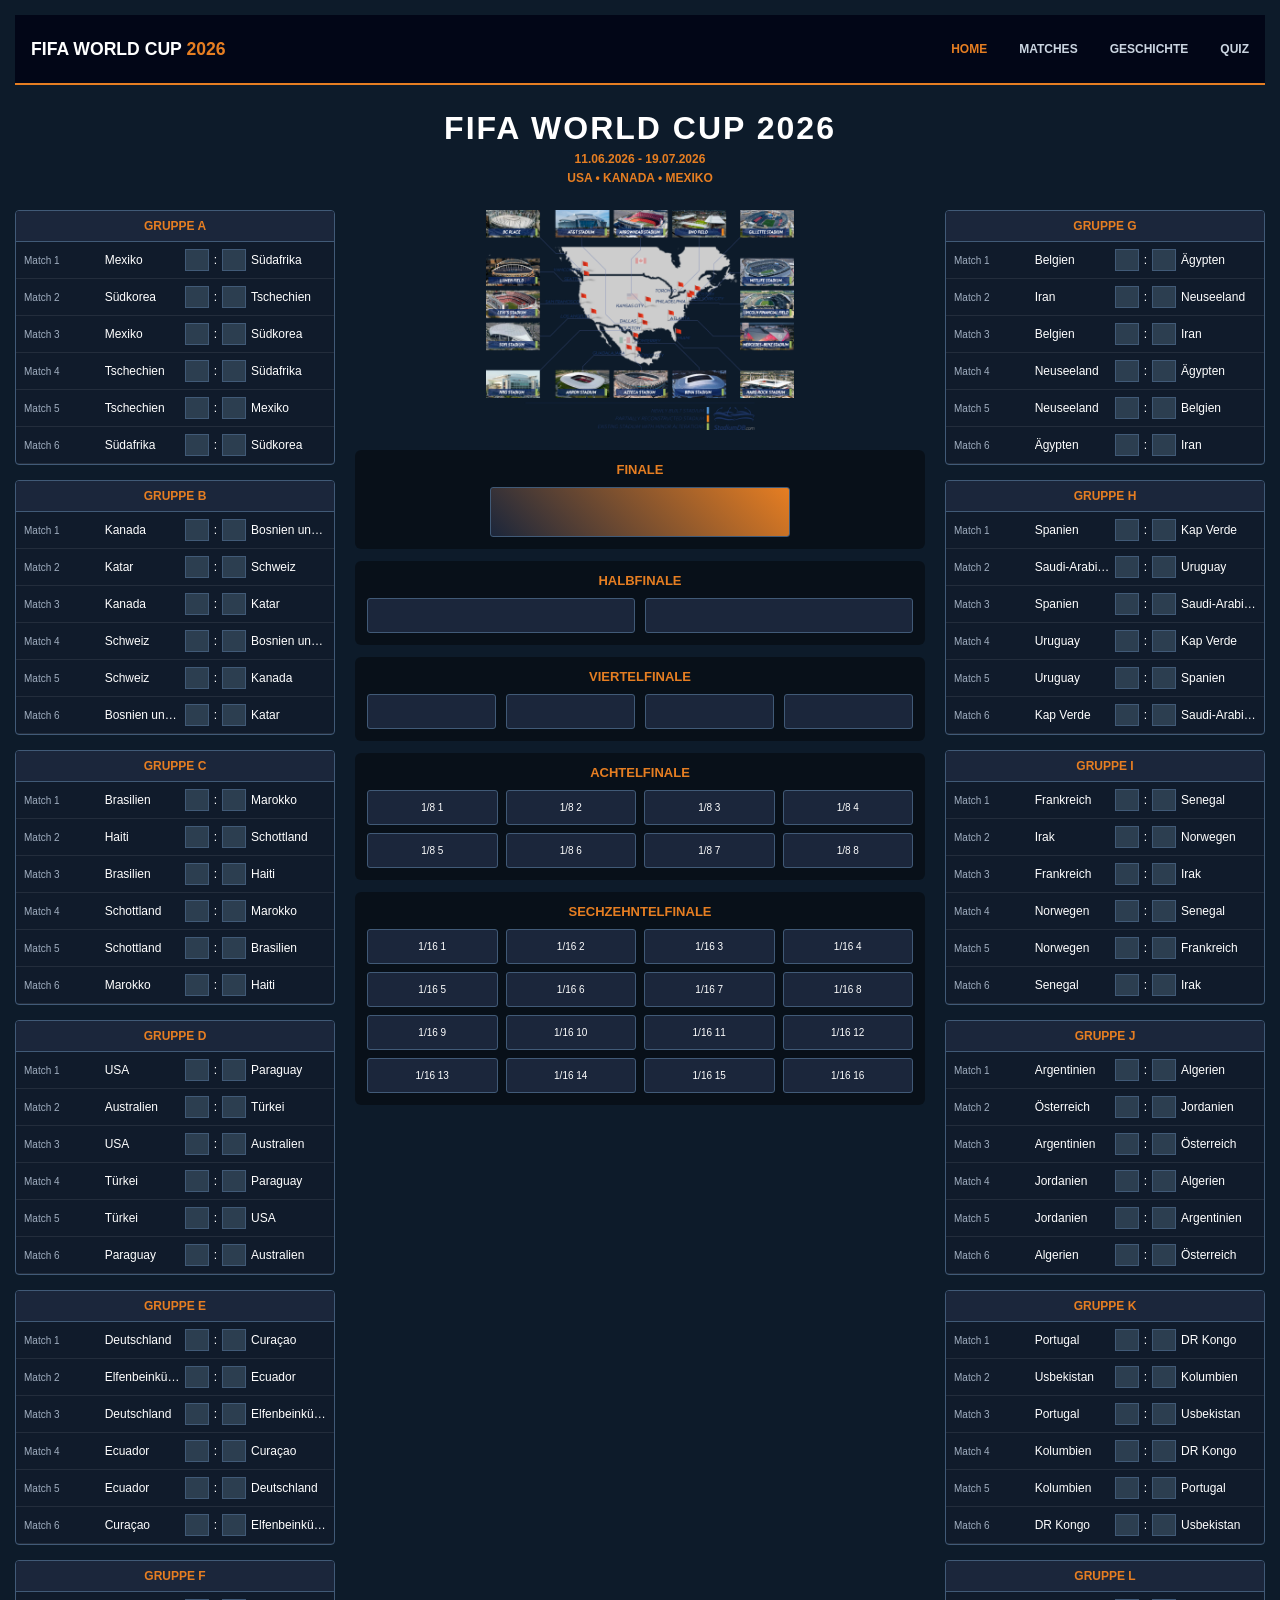
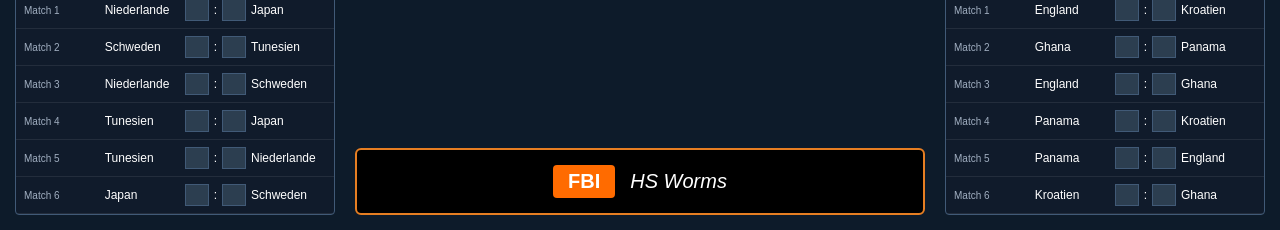
==== commit 41863e5a: "update" ====
--- a/finalphase.html
+++ b/finalphase.html
@@ -3,35 +3,43 @@
 <head>
     <meta charset="UTF-8">
     <meta name="viewport" content="width=device-width, initial-scale=1.0">
-    <title>FIFA WORLD CUP  2026</title>
+    <title>FIFA World Cup 2026</title>
+
     <link rel="stylesheet" href="finalphase.css">
-     <link rel="stylesheet" href="style.css">
+    <link rel="icon" type="image/avif" href="./img/tironda.avif">
 </head>
+
 <body>
+    <div class="main-container">
 
-    <div class="main-container">
-        <header class="site-header">
-            <nav class="nav-container" aria-label="Navigation principale">
-                  <div class="logo">
-                <a href="index.html"> FIFA WORLD CUP <span class="year">2026</span></a>
+        <header class="main-header">
+            <div class="logo">
+                <a href="index.html">FIFA WORLD CUP <span>2026</span></a>
             </div>
 
-                <button id="menu-toggle" class="nav-button" aria-expanded="false" aria-controls="menu">
-                    <span class="icon">☰</span>
-                    <span class="sr-only">Navigationsmenü öffnen</span>
-                </button>
+            <button class="menu-toggle" id="menu-toggle" aria-label="Ouvrir le menu">
+                ☰
+            </button>
 
-                <ul id="menu" class="nav-menu" hidden>
-                    <li><a href="index.html">Home</a></li>
-                    <li><a href="info.html">Geschichte</a></li>
-                    <li><a href="Quiz.html">Quiz</a></li>
-                  
+            <nav class="main-nav">
+                <ul class="nav-list" id="js-nav-list">
+                    <li><a href="index.html" class="active">HOME</a></li>
+                    <li><a href="Spielplan.html">MATCHES</a></li>
+                      <li><a href="info.html">GESCHICHTE</a></li>
+                    <li><a href="games.html">QUIZ</a></li>
+                   
                 </ul>
             </nav>
         </header>
 
+        <section class="page-title">
+            <h1>FIFA WORLD CUP 2026</h1>
+            <p>11.06.2026 - 19.07.2026</p>
+            <p>USA • KANADA • MEXIKO</p>
+        </section>
+
         <div class="content-grid">
-            
+
             <aside class="column-groups">
                 <div class="group-card" data-group="A"></div>
                 <div class="group-card" data-group="B"></div>
@@ -41,49 +49,48 @@
                 <div class="group-card" data-group="F"></div>
             </aside>
 
+            <main class="center-stage">
+                <section class="map-section">
+                   
+                </section>
 
-            
-            <main class="center-stage">
-             <!--   <section class="tournament-info">
-                    <div class="-stadien-card">
-
-                        <img src="stadien.png" alt="Stadien" class="stadien-image">
-                    </div>
-                       
-                </section>
-                -->
-                
-                <div class="map-section">
-                    <div class="stadien-card">
-                    <img src="stadien.png" alt="Stadien" class="stadien-image">
-                    </div>
-                </div>
-
-                <div class="knockout-stage">
+                <section class="knockout-stage">
                     <div class="ko-row finale">
-                        <h3>FINALE</h3>
+                        <h2>FINALE</h2>
                         <div class="match-slot big"></div>
                     </div>
+
                     <div class="ko-row halbfinale">
-                        <h3>HALBFINALE</h3>
-                        <div class="slots"><div class="match-slot"></div><div class="match-slot"></div></div>
+                        <h2>HALBFINALE</h2>
+                        <div class="slots">
+                            <div class="match-slot"></div>
+                            <div class="match-slot"></div>
+                        </div>
                     </div>
+
                     <div class="ko-row viertelfinale">
-                        <h3>VIERTELFINALE</h3>
-                        <div class="slots"><div class="match-slot"></div><div class="match-slot"></div><div class="match-slot"></div><div class="match-slot"></div></div>
+                        <h2>VIERTELFINALE</h2>
+                        <div class="slots">
+                            <div class="match-slot"></div>
+                            <div class="match-slot"></div>
+                            <div class="match-slot"></div>
+                            <div class="match-slot"></div>
+                        </div>
                     </div>
+
                     <div class="ko-row achtelfinale">
-                        <h3>ACHTELFINALE</h3>
+                        <h2>ACHTELFINALE</h2>
                         <div class="slots-grid-8"></div>
                     </div>
+
                     <div class="ko-row sechzehntelfinale">
-                        <h3>SECHZEHNTELFINALE</h3>
+                        <h2>SECHZEHNTELFINALE</h2>
                         <div class="slots-grid-16"></div>
                     </div>
-                </div>
+                </section>
 
                 <footer class="sponsor-banner">
-                    <div class="fristo-logo">FBI</div>
+                    <div class="hs-logo">FBI</div>
                     <div class="getraenke-text">HS Worms</div>
                 </footer>
             </main>
--- a/finalphase.css
+++ b/finalphase.css
@@ -9,55 +9,113 @@
 
 * {
     box-sizing: border-box;
+    margin: 0;
+    padding: 0;
 }
 
 body {
-    margin: 0;
-    padding: 10px;
     background-color: var(--bg-dark);
     color: var(--text-light);
-    font-family: 'Arial', sans-serif;
+    font-family: Arial, sans-serif;
     font-size: 12px;
-    background-image: url('img/football-pattern.png');
+    background-image: url("img/football-pattern.png");
     background-size: cover;
-    background-position: center center;
-    background-repeat: no-repeat;
+    background-position: center;
     background-attachment: fixed;
 }
 
 .main-container {
     max-width: 1600px;
     margin: 0 auto;
-    border: 2px solid var(--border-color);
     padding: 15px;
-    background: linear-gradient(180deg, #112233 0%, #050b14 100%);
-    border-radius: 8px;
-    border-radius: 8px;
-    background-color: rgba(10, 20, 30, 0.7);
+    min-height: 100vh;
 }
 
 /* HEADER */
+
 .main-header {
-    text-align: center;
-    margin-bottom: 20px;
+    height: 70px;
+    background: #020617;
     border-bottom: 2px solid var(--accent-orange);
-    padding-bottom: 10px;
-}
-
-.main-header h1 {
+    display: flex;
+    justify-content: space-between;
+    align-items: center;
+    padding: 0 1rem;
+    position: sticky;
+    top: 0;
+    z-index: 1000;
+}
+
+.logo a {
+    color: white;
+    text-decoration: none;
+    font-weight: bold;
+    font-size: 1.1rem;
+}
+
+.logo span {
+    color: var(--accent-orange);
+}
+
+.menu-toggle {
+    background: transparent;
+    color: white;
+    border: none;
+    font-size: 1.8rem;
+    cursor: pointer;
+    display: block;
+}
+
+.nav-list {
+    list-style: none;
+    position: fixed;
+    top: 70px;
+    right: -100%;
+    width: 260px;
+    height: calc(100vh - 70px);
+    background: #020617;
+    display: flex;
+    flex-direction: column;
+    gap: 2rem;
+    padding: 2rem;
+    transition: right 0.3s ease;
+}
+
+.nav-list.open {
+    right: 0;
+}
+
+.nav-list a {
+    color: #cbd5e1;
+    text-decoration: none;
+    font-weight: bold;
+}
+
+.nav-list a:hover,
+.nav-list a.active {
+    color: var(--accent-orange);
+}
+
+/* TITLE */
+
+.page-title {
+    text-align: center;
+    margin: 25px 0;
+}
+
+.page-title h1 {
     font-size: 2rem;
-    margin: 0;
     letter-spacing: 2px;
 }
 
-.dates {
-    font-size: 1.2rem;
-    color: var(--accent-orange);
-    margin: 5px 0;
-    font-weight: bold;
-}
-
-/* GRILLE PRINCIPALE (Desktop par défaut) */
+.page-title p {
+    color: var(--accent-orange);
+    font-weight: bold;
+    margin-top: 5px;
+}
+
+/* LAYOUT */
+
 .content-grid {
     display: grid;
     grid-template-columns: 320px 1fr 320px;
@@ -70,7 +128,8 @@
     gap: 15px;
 }
 
-/* BLOCS DE GROUPES */
+/* GROUPS */
+
 .group-card {
     background-color: var(--panel-bg);
     border: 1px solid var(--border-color);
@@ -91,33 +150,32 @@
     display: flex;
     align-items: center;
     justify-content: space-between;
-    padding: 6px 8px;
-    border-bottom: 1px solid rgba(255,255,255,0.05);
+    padding: 7px 8px;
+    border-bottom: 1px solid rgba(255, 255, 255, 0.08);
 }
 
 .match-time {
     font-size: 10px;
     color: #a0aec0;
+    width: 80px;
+}
+
+.team-inputs {
+    display: flex;
+    align-items: center;
+    gap: 5px;
+}
+
+.team-name {
     width: 75px;
-}
-
-.team-inputs {
-    display: flex;
-    align-items: center;
-    gap: 5px;
-}
-
-.team-name {
-    width: 70px;
     overflow: hidden;
     text-overflow: ellipsis;
     white-space: nowrap;
-    display: inline-block;
 }
 
 .score-box {
-    width: 22px;
-    height: 20px;
+    width: 24px;
+    height: 22px;
     background: #2c3e50;
     border: 1px solid var(--border-color);
     color: white;
@@ -125,31 +183,42 @@
     font-size: 11px;
 }
 
-/* CENTRE : STADES & PHASES FINALES */
+/* CENTER */
+
 .center-stage {
     display: flex;
     flex-direction: column;
     gap: 20px;
 }
 
-.map-section {
+
+   .map-section {
     height: 220px;
-    background: #1b263b;
-    border: 1px dashed var(--accent-orange);
-    display: flex;
-    align-items: center;
-    justify-content: center;
-    border-radius: 8px;
+   padding: 0%;
+    background-image: url("img/carte.png");
+    background-position: center;
+    background-repeat: no-repeat;
+    background-size: contain;
+
+}
+
+.map-placeholder {
+    background: rgba(0, 0, 0, 0.5);
+    padding: 1rem 2rem;
+    border-radius: 6px;
+    color: var(--accent-orange);
+    font-weight: bold;
 }
 
 .ko-row {
-    background: rgba(0,0,0,0.4);
+    background: rgba(0, 0, 0, 0.4);
     padding: 12px;
     border-radius: 6px;
-}
-
-.ko-row h3 {
-    margin: 0 0 10px 0;
+    margin-bottom: 12px;
+}
+
+.ko-row h2 {
+    margin-bottom: 10px;
     color: var(--accent-orange);
     font-size: 13px;
     text-align: center;
@@ -161,35 +230,37 @@
     gap: 10px;
 }
 
-/* Grilles responsives pour la phase finale */
-.slots-grid-8 {
+.slots-grid-8,
+.slots-grid-16 {
     display: grid;
     grid-template-columns: repeat(4, 1fr);
     gap: 8px;
 }
 
-.slots-grid-16 {
-    display: grid;
-    grid-template-columns: repeat(4, 1fr);
-    gap: 6px;
-}
-
 .match-slot {
-    height: 35px;
+    min-height: 35px;
     background: #1b263b;
     border: 1px solid var(--border-color);
     border-radius: 3px;
     width: 100%;
+    color: white;
+    font-size: 10px;
+    padding: 4px;
+    display: flex;
+    align-items: center;
+    justify-content: center;
+    text-align: center;
 }
 
 .match-slot.big {
-    height: 50px;
+    min-height: 50px;
     max-width: 300px;
     margin: 0 auto;
     background: linear-gradient(45deg, #1b263b, #e67e22);
 }
 
-/* SPONSOR */
+/* FOOTER */
+
 .sponsor-banner {
     margin-top: auto;
     background: #000;
@@ -199,10 +270,10 @@
     justify-content: center;
     gap: 15px;
     border-radius: 6px;
-    border: 2px solid #e67e22;
-}
-
-.fristo-logo {
+    border: 2px solid var(--accent-orange);
+}
+
+.hs-logo {
     background: #ff6b00;
     color: white;
     font-weight: bold;
@@ -217,66 +288,72 @@
     font-style: italic;
 }
 
-/* ==========================================
-   MEDIA QUERIES (RESPONSIVE)
-   ========================================== */
-
-/* Tablettes (Écrans inférieurs à 1024px) */
+/* RESPONSIVE */
+
+@media (min-width: 769px) {
+    .menu-toggle {
+        display: none;
+    }
+
+    .nav-list {
+        position: static;
+        width: auto;
+        height: auto;
+        flex-direction: row;
+        padding: 0;
+        background: transparent;
+    }
+}
+
 @media (max-width: 1024px) {
     .content-grid {
-        grid-template-columns: 1fr 1fr; /* On passe sur 2 colonnes */
-    }
-    
+        grid-template-columns: 1fr 1fr;
+    }
+
     .center-stage {
-        grid-column: span 2; /* Le centre prend toute la largeur en haut ou en bas */
-        order: -1; /* Place les phases finales au-dessus des groupes sur tablette */
-    }
-
-    .slots-grid-8 {
-        grid-template-columns: repeat(2, 1fr); /* Moins de colonnes pour les slots */
-    }
-    
+        grid-column: span 2;
+        order: -1;
+    }
+
+    .slots-grid-8,
     .slots-grid-16 {
         grid-template-columns: repeat(2, 1fr);
     }
 }
 
-/* Smartphones (Écrans inférieurs à 768px) */
 @media (max-width: 768px) {
+    body {
+        padding: 0;
+    }
+
     .content-grid {
-        grid-template-columns: 1fr; /* Tout s'empile sur une seule colonne */
+        grid-template-columns: 1fr;
     }
 
     .center-stage {
         grid-column: span 1;
     }
 
-    .main-header h1 {
-        font-size: 1.6rem;
-    }
-
-    .slots-grid-8, .slots-grid-16 {
-        grid-template-columns: 1fr; /* Une seule ligne par match en mode KO */
+    .page-title h1 {
+        font-size: 1.5rem;
+    }
+
+    .slots-grid-8,
+    .slots-grid-16 {
+        grid-template-columns: 1fr;
     }
 
     .slots {
         flex-direction: column;
-        gap: 8px;
-    }
-}
-.stadien-card{
-     width: 100%;
-    border-radius: 8px;
-    overflow: hidden;
-    
-    /* 1. Ligne de base de la bordure (couleur Or FIFA) */
-    border: 2px solid var(--accent-gold);
-    
-    /* 2. Effet néon : ombres superposées pour créer l'éclat diffus */
-    box-shadow: 0 4px 15px rgba(0, 0, 0, 0.5),                /* Ombre portée classique */
-                0 0 10px rgba(226, 177, 60, 0.5),             /* Halo néon proche */
-                0 0 25px rgba(226, 177, 60, 0.3);             /* Lueur néon lointaine */
-                
-    /* Sécurité visuelle pour les animations */
-    transition: box-shadow 0.3s ease, border-color 0.3s ease;
+    }
+
+    .match-row {
+        flex-direction: column;
+        align-items: flex-start;
+        gap: 6px;
+    }
+
+    .team-name {
+        width: 90px;
+    }
 }
